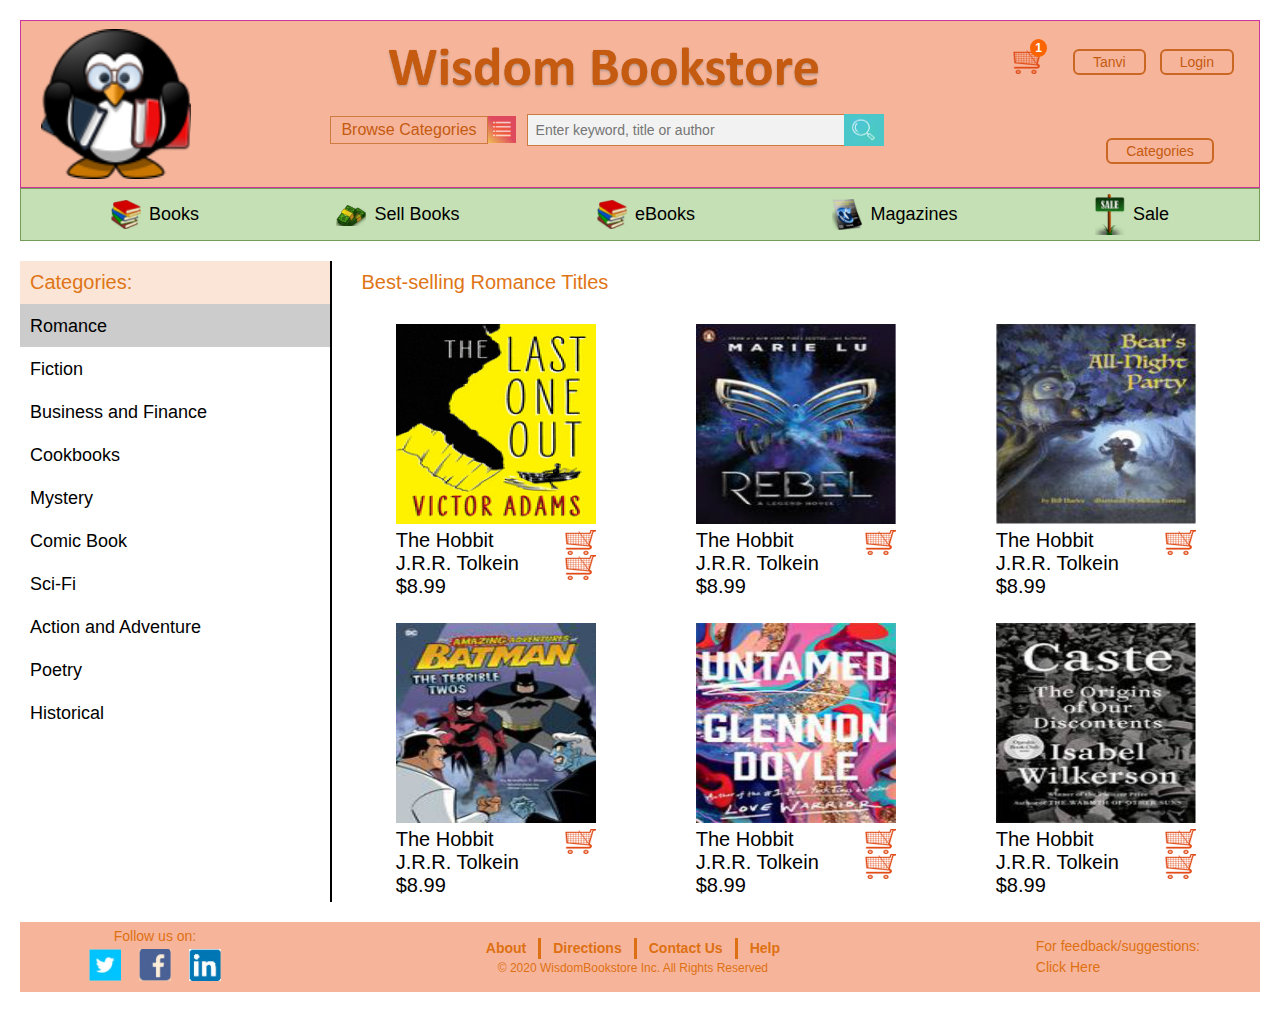
==== category.html @ d1bd5c38 "done" ====
<!doctype html>
<html>

<head>
    <title>Bookstore Category Page</title>
    <meta charset="utf-8">
    <meta name="description" content="The category page for a bookstore">

    <!--
        normalize-and-reset.css is a basic CSS reset
        useful for starting from ground zero
        always include this first
    -->

    <link rel="stylesheet" href="css/normalize-and-reset.css">

    <!--
        order is important
        start from the top-level component and work your way down
    -->

    <link rel="stylesheet" href="css/app.css">
    <link rel="stylesheet" href="css/app-header.css">
    <link rel="stylesheet" href="css/header-search-bar.css">
    <link rel="stylesheet" href="css/header-category-dropdown.css">
    <link rel="stylesheet" href="css/app-footer.css">
    <link rel="stylesheet" href="css/category.css">
    <link rel="stylesheet" href="css/category-nav.css">
    <link rel="stylesheet" href="css/category-book-list.css">
    <link rel="stylesheet" href="css/category-book-list-item.css">

</head>

<body>
        <header>
            <div id="leftheader">
                <div id="logo">
                    <a href="index.jsp">
                        <img src="images/site/bookstore-logo.png" alt="My Bookstore Logo" height=200px width=200px />
                    </a>
                </div>
            </div>
            <div id="midheader">
                <div class="flex">
                    <!-- <h1>Wisdom Bookstore</h1>-->
                    <div id="logoText">
                        <a href="#"><img src="images/site/logo-text.PNG" alt="Wisdom Bookstore" /></a>
                    </div>
                    <div class="search-container"> 
                        <div class="browse-container">
                            <div class="container-cat">
                                <p>Browse Categories</p>
                            </div>
                            <div class="image-browse"><img src="images/site/bars.jpg"/></div>
                        </div>
                        <form id="searchForm" action="category.html">
                            <input id="searchBar" type="text" placeholder="Enter keyword, title or author ">
                            <input id="searchIcon" type="image" src="images/site/search.jpg" alt="Search Icon">
                        </form>
                    </div>
                </div>
            </div>
            <div id="rightheader">
                <div id="right-cart">
                    <div id="cartButton">
                        <a href="#"><img src="images/site/cart-logo.png" alt="Cart Icon" /></a>
                        <div id="cartCount">1</div>
                    </div>
                    <div id="loginButton">Tanvi</div>
                    <div id="loginButton">Login</div>
                </div>
                <div id="dropdown-main">
                    <div id="loginButton" class="categoryDropdown">
                        <h1>Categories</h1>
                        <ul id="categoryDropdownList">
                            <li class="categoryDropdownListItem">
                                <a href="category.html?name=category-1">Category 1</a>
                            </li>
                            <li class="categoryDropdownListItem">
                                <a href="category.html?name=category-2">Category 2</a>
                            </li>
                            <li class="categoryDropdownListItem">
                                <a href="category.html?name=category-3">Category 3</a>
                            </li>
                            <li class="categoryDropdownListItem">
                                <a href="category.html?name=category-4">Category 4</a>
                            </li>
                        </ul>
                    </div>
                </div>
            </div>
        </header>
        <section id="navigation-header">
            <div class="navigation-items">
                <ul>
                    <li><div><img src="images/site/book.jpg" /></div>
                        <h6>Books</h6>
                    </li>
                    <li><div><img src="images/site/paisay.jpg" /></div>
                        <h6>Sell Books</h6>
                    </li>
                    <li><div><img src="images/site/book.jpg" /></div>
                        <h6>eBooks</h6>
                    </li>
                    <li><div><img src="images/site/maga.jpg" /></div>
                        <h6>Magazines</h6>
                    </li>
                    <li><div><img src="images/site/sale.jpg" /></div>
                        <h6>Sale</h6>
                    </li>
                </ul>
            </div>
        </section>
            
           <main class="category-main">
               <!-- Left sidebar navigation start  -->
            <nav id="category-nav">
                <h5>Categories:</h5>
                <ul id="categoryButtons">
                    <li class="categoryButton active">
                        <a class="selectedCategoryLink" href="#">Romance</a>
                    </li>
                    <li class="categoryButton">
                        <a class="selectedCategoryLink" href="#">Fiction</a>
                    </li>
                    <li class="categoryButton">
                        <a class="selectedCategoryLink" href="#">Business and Finance</a>
                    </li>
                    <li class="categoryButton">
                        <a class="selectedCategoryLink" href="#">Cookbooks</a>
                    </li>
                    <li class="categoryButton">
                        <a class="selectedCategoryLink" href="#">Mystery</a>
                    </li>
                    <li class="categoryButton">
                        <a class="selectedCategoryLink" href="#">Comic Book</a>
                    </li>
                    <li class="categoryButton">
                        <a class="selectedCategoryLink" href="#">Sci-Fi</a>
                    </li>
                    <li class="categoryButton">
                        <a class="selectedCategoryLink" href="#">Action and Adventure</a>
                    </li>
                    <li class="categoryButton">
                        <a class="selectedCategoryLink" href="#">Poetry</a>
                    </li>
                    <li class="categoryButton">
                        <a class="selectedCategoryLink" href="#">Historical</a>
                    </li>
                    
                </ul>
            </nav>
            <!-- Images section start -->

            <article id="image-grid">
               <h5>Best-selling Romance Titles </h5>
                <ul id="bookBoxes">
                    <!-- Product image 1 start -->
                    <li class="bookBlock">
                        <div class="bookImage">
                            <a href="#">
                                <img src="images/site/image1.jpg" alt="The Hobbit">
                            </a>
                        </div>
                       <div id="image-text">
                        <ul class="bookInfo">
                            <li class="bookTitle">The Hobbit</li>
                            <li class="bookAuthor">J.R.R. Tolkein</li>
                            <li class="bookPrice">$8.99</li>
                        </ul>
                        <ul class="bookButtons">
                            <li class="addToCartButton">
                                <a class="bookButtonLink" href="#"><img src="images/site/cart-logo.png"/></a>
                            </li>
                            <li class="readNowButton">
                                <a class="bookButtonLink" href="#"><img src="images/site/cart-logo.png"/></a>
                            </li>
                        </ul>
                       </div>
                    </li>
               <!-- Product image 2 start -->
                <li class="bookBlock">
                    <div class="bookImage">
                        <a href="#">
                            <img src="images/site/image2.jpg" alt="The Hobbit">
                        </a>
                    </div>
                <div id="image-text">
                    <ul class="bookInfo">
                        <li class="bookTitle">The Hobbit</li>
                        <li class="bookAuthor">J.R.R. Tolkein</li>
                        <li class="bookPrice">$8.99</li>
                    </ul>
                    <ul class="bookButtons">
                        <li class="addToCartButton">
                            <a class="bookButtonLink" href="#"><img src="images/site/cart-logo.png"/></a>
                        </li>
                       
                    </ul>
                </div>
                </li>
                 <!-- Product image 3 start -->
                 <li class="bookBlock">
                    <div class="bookImage">
                        <a href="#">
                            <img src="images/site/image3.jpg" alt="The Hobbit">
                        </a>
                    </div>
                   <div id="image-text">
                    <ul class="bookInfo">
                        <li class="bookTitle">The Hobbit</li>
                        <li class="bookAuthor">J.R.R. Tolkein</li>
                        <li class="bookPrice">$8.99</li>
                    </ul>
                    <ul class="bookButtons">
                        <li class="addToCartButton">
                            <a class="bookButtonLink" href="#"><img src="images/site/cart-logo.png"/></a>
                        </li>
                        
                    </ul>
                   </div>
                </li>
                 <!-- Product image 4 start -->
                 <li class="bookBlock">
                    <div class="bookImage">
                        <a href="#">
                            <img src="images/site/image4.jpg" alt="The Hobbit">
                        </a>
                    </div>
                   <div id="image-text">
                    <ul class="bookInfo">
                        <li class="bookTitle">The Hobbit</li>
                        <li class="bookAuthor">J.R.R. Tolkein</li>
                        <li class="bookPrice">$8.99</li>
                    </ul>
                    <ul class="bookButtons">
                        <li class="addToCartButton">
                            <a class="bookButtonLink" href="#"><img src="images/site/cart-logo.png"/></a>
                        </li>
                        
                    </ul>
                   </div>
                </li>
                 <!-- Product image 5 start -->
                 <li class="bookBlock">
                    <div class="bookImage">
                        <a href="#">
                            <img src="images/site/image5.jpg" alt="The Hobbit">
                        </a>
                    </div>
                   <div id="image-text">
                    <ul class="bookInfo">
                        <li class="bookTitle">The Hobbit</li>
                        <li class="bookAuthor">J.R.R. Tolkein</li>
                        <li class="bookPrice">$8.99</li>
                    </ul>
                    <ul class="bookButtons">
                        <li class="addToCartButton">
                            <a class="bookButtonLink" href="#"><img src="images/site/cart-logo.png"/></a>
                        </li>
                        <li class="readNowButton">
                            <a class="bookButtonLink" href="#"><img src="images/site/cart-logo.png"/></a>
                        </li>
                    </ul>
                   </div>
                </li>
                 <!-- Product image 6 start -->
                 <li class="bookBlock">
                    <div class="bookImage">
                        <a href="#">
                            <img src="images/site/image6.jpg" alt="The Hobbit">
                        </a>
                    </div>
                   <div id="image-text">
                    <ul class="bookInfo">
                        <li class="bookTitle">The Hobbit</li>
                        <li class="bookAuthor">J.R.R. Tolkein</li>
                        <li class="bookPrice">$8.99</li>
                    </ul>
                    <ul class="bookButtons">
                        <li class="addToCartButton">
                            <a class="bookButtonLink" href="#"><img src="images/site/cart-logo.png"/></a>
                        </li>
                        <li class="readNowButton">
                            <a class="bookButtonLink" href="#"><img src="images/site/cart-logo.png"/></a>
                        </li>
                    </ul>
                   </div>
                </li>

                </ul>
            </article>
        </main>
            <footer>
                <div id="leftfooter">
                    <h6>Follow us on:</h6>
                    <div class="flexItem">
                        <ul class="horizontal">
                            <li><a href="#"><img src="images/site/tw.jpg" width="32" height="32"></a></li>
                            <li><a href="#"><img src="images/site/fb.jpg" width="32" height="32"></a></li>
                            <li><a href="#"><img src="images/site/in.jpg" width="32" height="32"></a></li>
                        </ul>
                    </div>
                </div>
                <div class="mid-conatainer">
                    <div>
                        <ul class="horizontal">
                            <li><a href="#">About</a></li>
                            <li><a href="#">Directions</a></li>
                            <li><a href="#">Contact Us</a></li>
                            <li><a href="#">Help</a></li>
                        </ul>
                        <p>© 2020 WisdomBookstore Inc. All Rights Reserved</p>
                    </div>
                </div>
                <div id="rightfooter">
                    <div class="flexItem">
                        <p>For feedback/suggestions:</p>
                        <p><a href="#">Click Here</a></p>
                    </div>
                </div>
            </footer>
    
</body>

</html>
---- css/app.css ----
body {
    font: 1em normal Verdana, Tahoma, sans-serif;
    color: black;
    font-size: 20px;
    margin:20px;
    text-align: center;
}

main {
    /* background-color: rgb(246,181,154); */
    /* stack header-section-footer on all pages */
    display: flex;
    /* flex-direction: column; */
    /* width: 1000px; */
}

a,
a:visited,
input[type=submit] {
	/* do NOT use blue for this; change the color to fit your theme */
    color: blue;
}

a:hover,
a:active,
input[type=submit]:hover,
ul.buttons a:hover{
	/* do NOT use purple for this; change the color to fit your theme */
    color: purple;
}
---- css/app-header.css ----
/* header seting start */
header {
    display: flex;
    justify-content: space-between;
    background-color: rgb(246,181,154);
    color: rgb(197,90,17);
    border: 1px solid #CC3599;
    padding: 8px 20px;
    align-items: center;
}
/* left side header setting start  */
#logo{
width: 150px;
height: 150px;
}
#logo img{
width:100%;
height:100%;
}
#logoText{
width:445px;
height:70px;
margin:0 auto;
}
#logoText img{
width:100%;
}
/* left side header setting end  */

/* right side header setting start*/

#right-cart{
  width: 206px;
  display: flex;
  flex-wrap: wrap;
  justify-content: space-between;
  padding: 5px;
}
#cartButton{
  position: relative;
  right: 15px;
}
#cartCount{
  position: absolute;
  top: -10px;
  background-color: #FC6400;
  color: #fff;
  border-radius: 100%;
  padding: 2px 5px;
  font-size: 12px;
  right: -3px;
  font-weight: bold;
}
#loginButton{
  border:2px solid #CB6724;
  padding:3px 18px;
  align-self: center;
  border-radius:6px; 
  font-size: 14px;
  margin-left: 14px;
  cursor: pointer;
}
.categoryDropdown {
  position: relative;
  left:22px;
}
#categoryDropdownList{
  display: none;
  position: absolute;
  background-color: #fff;
  padding: 10px 0;
  width: 103px;
  left: 0;
  bottom: -90px;
}
.categoryDropdown:hover #categoryDropdownList{
  display: block;
}
#dropdown-main{
  display: flex;
  justify-content: center;
}
#rightheader{
  height: 120px;
  display: flex;
  flex-direction: column;
  justify-content: space-between;
}
/* right side header setting end*/

/* navigation setting start */
#navigation-header .navigation-items{
  padding:5px 90px;
  background-color:#C5E0B4;
  border:1px solid #759D5A;
}
#navigation-header .navigation-items ul{
    list-style: none;
    display: flex;
    justify-content: space-between;
    align-items: center;
}
#navigation-header .navigation-items ul li{
  display: flex;
  font-size:18px;
  align-items: center;
  cursor: pointer;
}
#navigation-header .navigation-items ul li img{
  margin-right:5px;
  width:100%;
}
#navigation-header .navigation-items ul li>div{
  width:30px;
  margin-right: 8px;
}
/* navigationn seeting end */
/* header seting end */
---- css/header-search-bar.css ----
#midheader{
    text-align: center;
    display:flex;
    }
    #midheader .flex{
      height: 120px;
    }
  #searchForm{
    display: flex;
    justify-content: center;
  }
  #searchForm input[type="text"]{
    background-color: #F2F2F2;
    border:1px solid #CE7B42;
    padding: 6px 8px;
    width: 300px;
    color:#969595;
    border-right: unset;
  }
  #searchForm input{
    font-size:14px;
    color:#D6D4D4;
  }
  #searchForm input:focus{
    outline:none;
  }
  #searchForm input[type="image"]{
    background-color: #4BC7CA;
    padding: 5px 8px;
    width: 24px;
  }
  .search-container{
    display: flex;
  }
  .browse-container{
    display: flex;
    align-items: center;
    margin: 0 11px 0 0;
    cursor: pointer;
  }
  .browse-container .container-cat{
    border: 1px solid #CE7B42;
    padding: 4px 10px;
  }
  .browse-container .container-cat p{
    font-size:16px;
  }
  .image-browse{
    background-image: linear-gradient(to bottom left, #de495e 49% , #efbf52);
    padding: 2px 5px;
  
  }
  .image-browse img{
    width:18px;
    position: relative;
    top: -2px;
  }
  .container-cat{
    border:1px solid #CE7B42;
  }
---- css/header-category-dropdown.css ----
/* For this section, you may want to look on the web (or the A-Bookstore code) */
/* for a hoverable dropdown menu implementation that you like. For example: */
/* https://www.w3schools.com/howto/howto_css_dropdown.asp */
---- css/app-footer.css ----
footer{
    display: flex;
    justify-content: space-between;
    background-color: rgb(246,181,154);
    color: rgb(197,90,17);
    align-items: center;
    padding: 6px 60px;
}
footer p{
    font-size:14px;
    color:#DE7014;
}
#leftfooter{
    width:150px;
}
#rightfooter p a{
   color:#DE7014;
}
#rightfooter p{
    text-align: left;
}
#leftfooter .horizontal{
    display:flex;
    justify-content: space-around;
}
#leftfooter .horizontal li{
    padding:5px;
}
#leftfooter h6{
    color:#DE7014;
    font-size:14px;
}
.mid-conatainer, #rightfooter{
    line-height: 1.5;
}
.mid-conatainer h4{
    font-weight: bold;
    font-size: 18px;
}
.mid-conatainer p{
    font-size:12px;
}
.mid-conatainer .horizontal{
   display: flex;
}
.mid-conatainer .horizontal li{
    display: flex;
    border-right: 3px solid #DE7014;
    padding: 0 12px;
 }
 .mid-conatainer .horizontal li:last-child{
     border: unset;
 }
 .mid-conatainer .horizontal li a{
    color: #DE7014;
    font-weight: 600;
    font-size: 14px;
 }
---- css/category-nav.css ----
#category-nav{
    width: 25%;
    text-align: left;
    border-right: 2px solid #000;
}
#category-nav h5{
    background-color: #fbe5d6;
    color: #e07517;
    padding: 10px;
    font-size: 20px;
}
#categoryButtons .categoryButton{
    padding: 10px;   
}
#categoryButtons .categoryButton:hover{
    background-color: #ccc;
}
#categoryButtons .categoryButton a{
    font-size: 18px;
    color: #000;
}
#categoryButtons .active{
    background-color: #ccc;
}
---- css/category-book-list.css ----
#categoryBookList {
    display: flex;
}
---- css/category-book-list-item.css ----
/* A category book list item contains the following: */
/* book image */
/* book title */
/* book author */
/* book price */
/* add-to-cart button */
/* read-now button (possibly) */
.category-main{
	margin: 20px 0;
}
.categoryBookListItem {
	display: flex;
}
#image-grid{
	width: 75%;
}
#image-grid h5{
	padding: 10px 30px;
	text-align: left;
	color: #e07517;
	font-size: 20px;
}
#bookBoxes{
	display: flex;
    justify-content: center;
    align-items: center;
    flex-wrap: wrap;
}
#bookBoxes .bookBlock{
    margin: 20px 50px 0px 50px ;
}
#image-text{
    display: flex;
    justify-content: space-between;
    padding: 5px 0px;
}
#image-text .bookInfo li{
   font-size: 20px;
   margin-right: 5px;
   text-align: left;
}
.bookButtonLink{
	width: 30px;
	height: 30px;
}
.bookButtonLink img{
	width: 100%;
}
#Upperhome{
    padding: 20px;
}
#bookBoxes .bookBlock .bookImage{
	width: 200px;
	height: 200px;
}
#bookBoxes .bookBlock .bookImage a img{
	width: 100%;
	height: 100%;
}
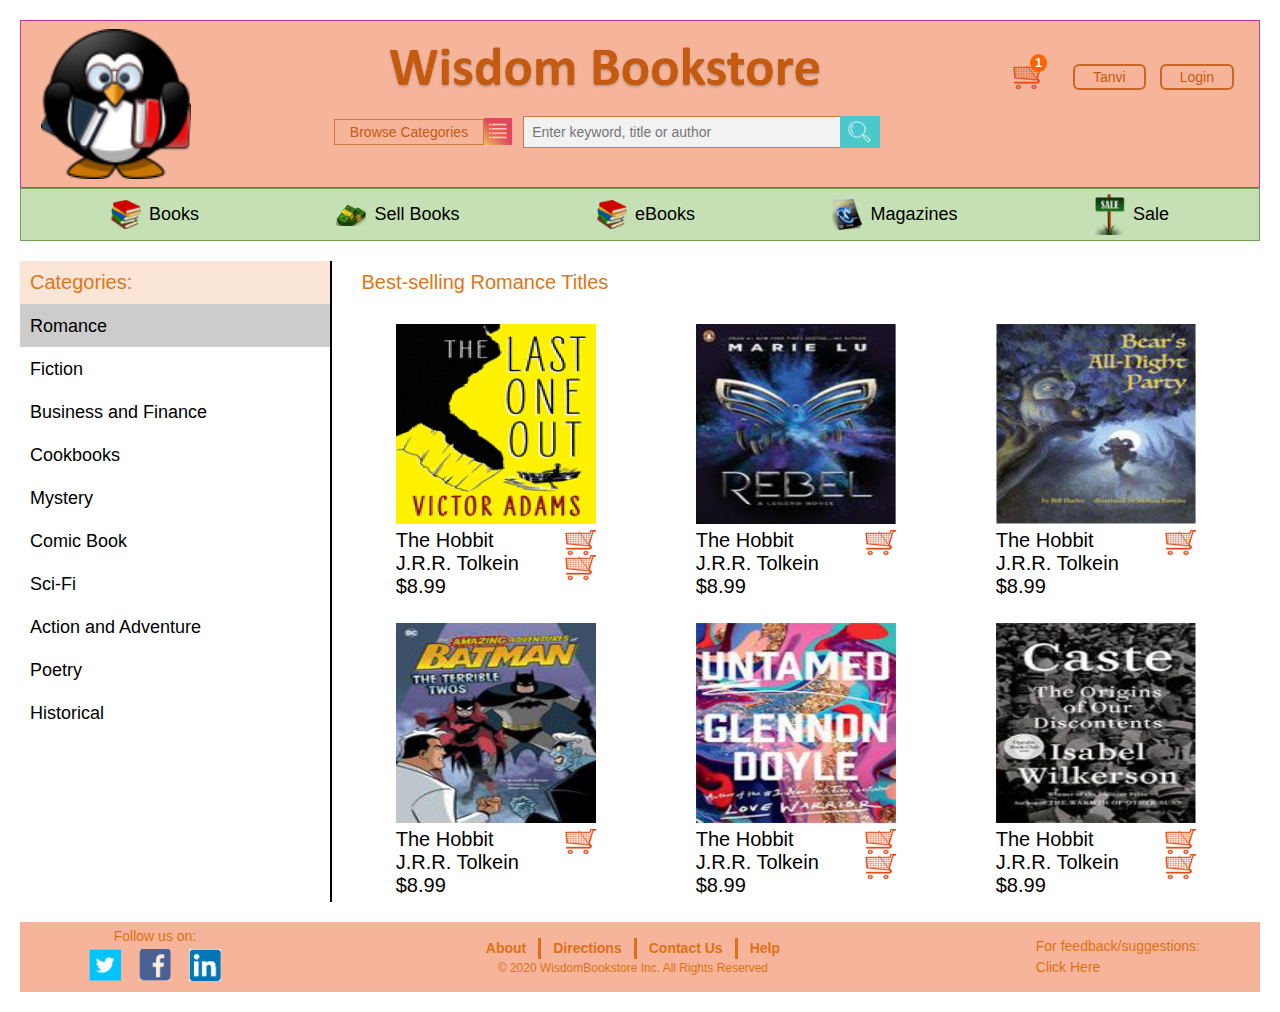
==== commit 99f3d313: "done" ====
--- a/category.html
+++ b/category.html
@@ -49,7 +49,25 @@
                     <div class="search-container"> 
                         <div class="browse-container">
                             <div class="container-cat">
-                                <p>Browse Categories</p>
+                                 <div id="dropdown-main">
+                                    <div class="categoryDropdown">
+                                        <h1>Browse Categories</h1>
+                                        <ul id="categoryDropdownList">
+                                            <li class="categoryDropdownListItem">
+                                                <a href="category.html?name=category-1">Category 1</a>
+                                            </li>
+                                            <li class="categoryDropdownListItem">
+                                                <a href="category.html?name=category-2">Category 2</a>
+                                            </li>
+                                            <li class="categoryDropdownListItem">
+                                                <a href="category.html?name=category-3">Category 3</a>
+                                            </li>
+                                            <li class="categoryDropdownListItem">
+                                                <a href="category.html?name=category-4">Category 4</a>
+                                            </li>
+                                        </ul>
+                                    </div>
+                                </div>
                             </div>
                             <div class="image-browse"><img src="images/site/bars.jpg"/></div>
                         </div>
@@ -69,25 +87,7 @@
                     <div id="loginButton">Tanvi</div>
                     <div id="loginButton">Login</div>
                 </div>
-                <div id="dropdown-main">
-                    <div id="loginButton" class="categoryDropdown">
-                        <h1>Categories</h1>
-                        <ul id="categoryDropdownList">
-                            <li class="categoryDropdownListItem">
-                                <a href="category.html?name=category-1">Category 1</a>
-                            </li>
-                            <li class="categoryDropdownListItem">
-                                <a href="category.html?name=category-2">Category 2</a>
-                            </li>
-                            <li class="categoryDropdownListItem">
-                                <a href="category.html?name=category-3">Category 3</a>
-                            </li>
-                            <li class="categoryDropdownListItem">
-                                <a href="category.html?name=category-4">Category 4</a>
-                            </li>
-                        </ul>
-                    </div>
-                </div>
+                
             </div>
         </header>
         <section id="navigation-header">
--- a/css/app-header.css
+++ b/css/app-header.css
@@ -20,7 +20,7 @@
 }
 #logoText{
 width:445px;
-height:70px;
+height:72px;
 margin:0 auto;
 }
 #logoText img{
@@ -63,16 +63,25 @@
 }
 .categoryDropdown {
   position: relative;
-  left:22px;
+  left:0px;
+}
+.categoryDropdown{
+  font-size: 14px;
 }
 #categoryDropdownList{
   display: none;
   position: absolute;
   background-color: #fff;
   padding: 10px 0;
-  width: 103px;
-  left: 0;
-  bottom: -90px;
+  width: 150px;
+  left: -15px;
+  bottom: -132px
+}
+.categoryDropdownListItem{
+  padding: 5px 0px;
+}
+.categoryDropdownListItem a{
+  color: #000;
 }
 .categoryDropdown:hover #categoryDropdownList{
   display: block;
@@ -82,7 +91,7 @@
   justify-content: center;
 }
 #rightheader{
-  height: 120px;
+  height: 90px;
   display: flex;
   flex-direction: column;
   justify-content: space-between;
--- a/css/header-search-bar.css
+++ b/css/header-search-bar.css
@@ -40,7 +40,7 @@
   }
   .browse-container .container-cat{
     border: 1px solid #CE7B42;
-    padding: 4px 10px;
+    padding: 4px 15px;
   }
   .browse-container .container-cat p{
     font-size:16px;
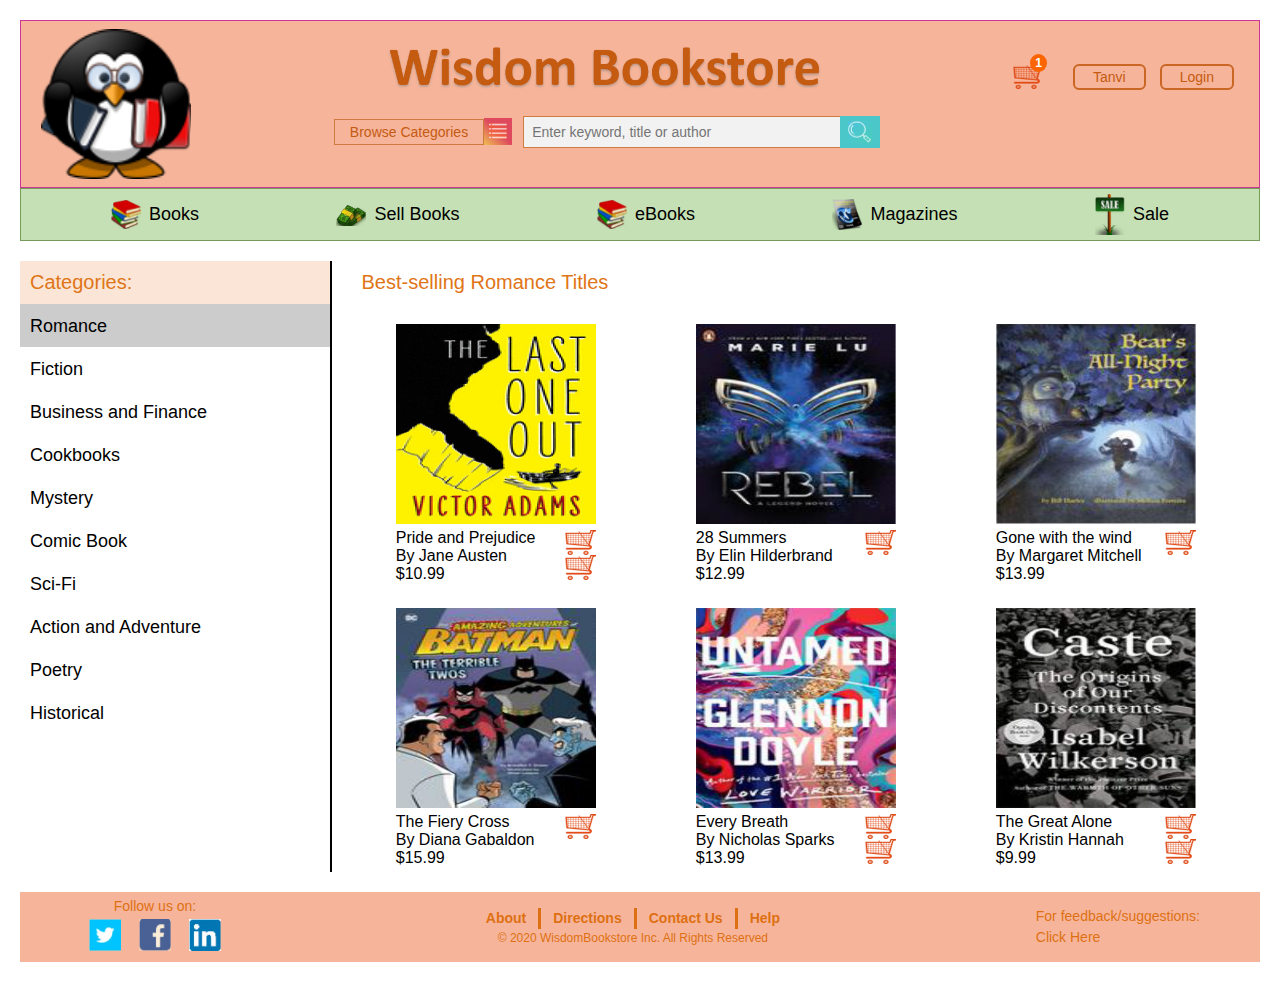
==== commit 85db2171: "done" ====
--- a/category.html
+++ b/category.html
@@ -54,17 +54,36 @@
                                         <h1>Browse Categories</h1>
                                         <ul id="categoryDropdownList">
                                             <li class="categoryDropdownListItem">
-                                                <a href="category.html?name=category-1">Category 1</a>
-                                            </li>
-                                            <li class="categoryDropdownListItem">
-                                                <a href="category.html?name=category-2">Category 2</a>
-                                            </li>
-                                            <li class="categoryDropdownListItem">
-                                                <a href="category.html?name=category-3">Category 3</a>
-                                            </li>
-                                            <li class="categoryDropdownListItem">
-                                                <a href="category.html?name=category-4">Category 4</a>
-                                            </li>
+                                                <a href="category.html?name=category-1">Romance</a>
+                                            </li>
+                                            <li class="categoryDropdownListItem">
+                                                <a href="category.html?name=category-2">Fiction</a>
+                                            </li>
+                                            <li class="categoryDropdownListItem">
+                                                <a href="category.html?name=category-3">Business and Finance</a>
+                                            </li>
+                                            <li class="categoryDropdownListItem">
+                                                <a href="category.html?name=category-4">Cookbooks</a>
+                                            </li>
+                                            <li class="categoryDropdownListItem">
+                                                <a href="category.html?name=category-5">Mystery</a>
+                                            </li>
+                                            <li class="categoryDropdownListItem">
+                                                <a href="category.html?name=category-6">Comic Book</a>
+                                            </li>
+                                            <li class="categoryDropdownListItem">
+                                                <a href="category.html?name=category-7">Sci-Fi</a>
+                                            </li>
+                                            <li class="categoryDropdownListItem">
+                                                <a href="category.html?name=category-8">Action and Adventure </a>
+                                            </li>
+                                            <li class="categoryDropdownListItem">
+                                                <a href="category.html?name=category-9">Poetry </a>
+                                            </li>
+                                            <li class="categoryDropdownListItem">
+                                                <a href="category.html?name=category-10">Historical</a>
+                                            </li>
+                                            
                                         </ul>
                                     </div>
                                 </div>
@@ -164,9 +183,9 @@
                         </div>
                        <div id="image-text">
                         <ul class="bookInfo">
-                            <li class="bookTitle">The Hobbit</li>
-                            <li class="bookAuthor">J.R.R. Tolkein</li>
-                            <li class="bookPrice">$8.99</li>
+                            <li class="bookTitle">Pride and Prejudice</li>
+                            <li class="bookAuthor">By Jane Austen</li>
+                            <li class="bookPrice">$10.99</li>
                         </ul>
                         <ul class="bookButtons">
                             <li class="addToCartButton">
@@ -187,9 +206,9 @@
                     </div>
                 <div id="image-text">
                     <ul class="bookInfo">
-                        <li class="bookTitle">The Hobbit</li>
-                        <li class="bookAuthor">J.R.R. Tolkein</li>
-                        <li class="bookPrice">$8.99</li>
+                        <li class="bookTitle">28 Summers</li>
+                        <li class="bookAuthor">By Elin Hilderbrand</li>
+                        <li class="bookPrice">$12.99</li>
                     </ul>
                     <ul class="bookButtons">
                         <li class="addToCartButton">
@@ -208,9 +227,9 @@
                     </div>
                    <div id="image-text">
                     <ul class="bookInfo">
-                        <li class="bookTitle">The Hobbit</li>
-                        <li class="bookAuthor">J.R.R. Tolkein</li>
-                        <li class="bookPrice">$8.99</li>
+                        <li class="bookTitle">Gone with the wind</li>
+                        <li class="bookAuthor">By Margaret Mitchell</li>
+                        <li class="bookPrice">$13.99</li>
                     </ul>
                     <ul class="bookButtons">
                         <li class="addToCartButton">
@@ -229,9 +248,9 @@
                     </div>
                    <div id="image-text">
                     <ul class="bookInfo">
-                        <li class="bookTitle">The Hobbit</li>
-                        <li class="bookAuthor">J.R.R. Tolkein</li>
-                        <li class="bookPrice">$8.99</li>
+                        <li class="bookTitle">The Fiery Cross</li>
+                        <li class="bookAuthor">By Diana Gabaldon</li>
+                        <li class="bookPrice">$15.99</li>
                     </ul>
                     <ul class="bookButtons">
                         <li class="addToCartButton">
@@ -250,9 +269,9 @@
                     </div>
                    <div id="image-text">
                     <ul class="bookInfo">
-                        <li class="bookTitle">The Hobbit</li>
-                        <li class="bookAuthor">J.R.R. Tolkein</li>
-                        <li class="bookPrice">$8.99</li>
+                        <li class="bookTitle">Every Breath</li>
+                        <li class="bookAuthor">By Nicholas Sparks</li>
+                        <li class="bookPrice">$13.99</li>
                     </ul>
                     <ul class="bookButtons">
                         <li class="addToCartButton">
@@ -273,9 +292,9 @@
                     </div>
                    <div id="image-text">
                     <ul class="bookInfo">
-                        <li class="bookTitle">The Hobbit</li>
-                        <li class="bookAuthor">J.R.R. Tolkein</li>
-                        <li class="bookPrice">$8.99</li>
+                        <li class="bookTitle">The Great Alone</li>
+                        <li class="bookAuthor">By Kristin Hannah</li>
+                        <li class="bookPrice">$9.99</li>
                     </ul>
                     <ul class="bookButtons">
                         <li class="addToCartButton">
--- a/css/app-header.css
+++ b/css/app-header.css
@@ -72,10 +72,13 @@
   display: none;
   position: absolute;
   background-color: #fff;
-  padding: 10px 0;
-  width: 150px;
+  padding: 10px 10px;
+  width: 180px;
   left: -15px;
-  bottom: -132px
+  bottom: 0px;
+  top: 21px;
+  height: 300px;
+  text-align: left;
 }
 .categoryDropdownListItem{
   padding: 5px 0px;
--- a/css/category-book-list-item.css
+++ b/css/category-book-list-item.css
@@ -36,7 +36,7 @@
     padding: 5px 0px;
 }
 #image-text .bookInfo li{
-   font-size: 20px;
+   font-size: 16px;
    margin-right: 5px;
    text-align: left;
 }
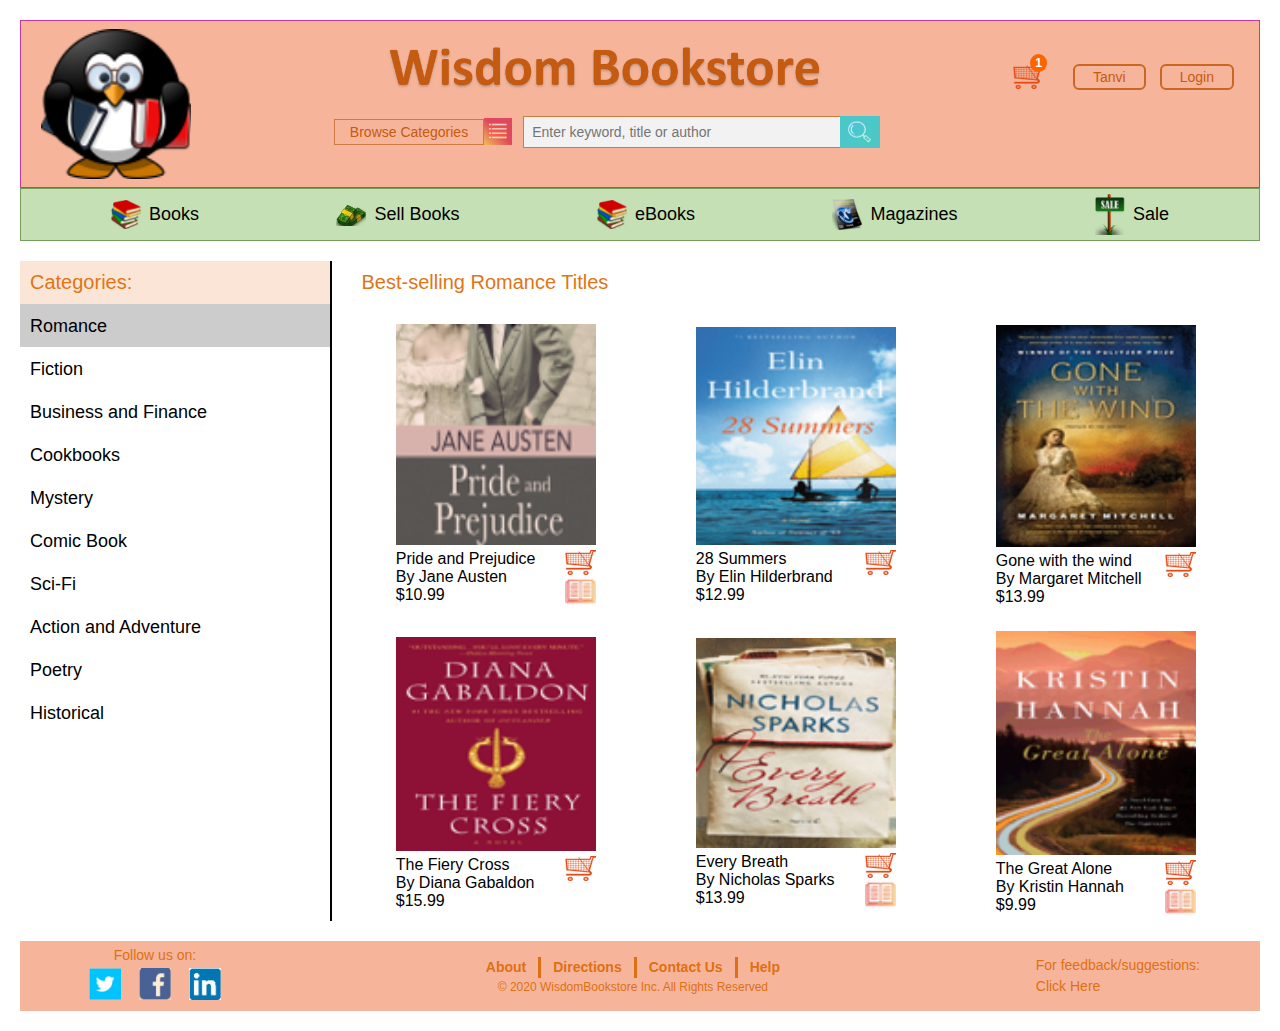
==== commit 960b25f1: "changing update" ====
--- a/category.html
+++ b/category.html
@@ -178,7 +178,7 @@
                     <li class="bookBlock">
                         <div class="bookImage">
                             <a href="#">
-                                <img src="images/site/image1.jpg" alt="The Hobbit">
+                                <img src="images/site/Picture1.png" alt="The Hobbit">
                             </a>
                         </div>
                        <div id="image-text">
@@ -192,7 +192,7 @@
                                 <a class="bookButtonLink" href="#"><img src="images/site/cart-logo.png"/></a>
                             </li>
                             <li class="readNowButton">
-                                <a class="bookButtonLink" href="#"><img src="images/site/cart-logo.png"/></a>
+                                <a class="bookButtonLink" href="#"><img src="images/site/read-icon.png"/></a>
                             </li>
                         </ul>
                        </div>
@@ -201,7 +201,7 @@
                 <li class="bookBlock">
                     <div class="bookImage">
                         <a href="#">
-                            <img src="images/site/image2.jpg" alt="The Hobbit">
+                            <img src="images/site/Picture2.png" alt="The Hobbit">
                         </a>
                     </div>
                 <div id="image-text">
@@ -222,7 +222,7 @@
                  <li class="bookBlock">
                     <div class="bookImage">
                         <a href="#">
-                            <img src="images/site/image3.jpg" alt="The Hobbit">
+                            <img src="images/site/Picture3.png" alt="The Hobbit">
                         </a>
                     </div>
                    <div id="image-text">
@@ -243,7 +243,7 @@
                  <li class="bookBlock">
                     <div class="bookImage">
                         <a href="#">
-                            <img src="images/site/image4.jpg" alt="The Hobbit">
+                            <img src="images/site/Picture4.png" alt="The Hobbit">
                         </a>
                     </div>
                    <div id="image-text">
@@ -264,7 +264,7 @@
                  <li class="bookBlock">
                     <div class="bookImage">
                         <a href="#">
-                            <img src="images/site/image5.jpg" alt="The Hobbit">
+                            <img src="images/site/Picture5.png" alt="The Hobbit">
                         </a>
                     </div>
                    <div id="image-text">
@@ -278,7 +278,7 @@
                             <a class="bookButtonLink" href="#"><img src="images/site/cart-logo.png"/></a>
                         </li>
                         <li class="readNowButton">
-                            <a class="bookButtonLink" href="#"><img src="images/site/cart-logo.png"/></a>
+                            <a class="bookButtonLink" href="#"><img src="images/site/read-icon.png"/></a>
                         </li>
                     </ul>
                    </div>
@@ -287,7 +287,7 @@
                  <li class="bookBlock">
                     <div class="bookImage">
                         <a href="#">
-                            <img src="images/site/image6.jpg" alt="The Hobbit">
+                            <img src="images/site/Picture6.png" alt="The Hobbit">
                         </a>
                     </div>
                    <div id="image-text">
@@ -301,7 +301,7 @@
                             <a class="bookButtonLink" href="#"><img src="images/site/cart-logo.png"/></a>
                         </li>
                         <li class="readNowButton">
-                            <a class="bookButtonLink" href="#"><img src="images/site/cart-logo.png"/></a>
+                            <a class="bookButtonLink" href="#"><img src="images/site/read-icon.png"/></a>
                         </li>
                     </ul>
                    </div>
--- a/css/app-header.css
+++ b/css/app-header.css
@@ -86,7 +86,7 @@
 .categoryDropdownListItem a{
   color: #000;
 }
-.categoryDropdown:hover #categoryDropdownList{
+.browse-container:hover #categoryDropdownList{
   display: block;
 }
 #dropdown-main{
--- a/css/app-footer.css
+++ b/css/app-footer.css
@@ -26,6 +26,12 @@
 }
 #leftfooter .horizontal li{
     padding:5px;
+}
+#rightfooter p a:hover{
+    color: #c55c14;
+}
+.mid-conatainer .horizontal li a:hover{
+    color: #c55c14;
 }
 #leftfooter h6{
     color:#DE7014;
--- a/css/category-book-list-item.css
+++ b/css/category-book-list-item.css
@@ -52,7 +52,6 @@
 }
 #bookBoxes .bookBlock .bookImage{
 	width: 200px;
-	height: 200px;
 }
 #bookBoxes .bookBlock .bookImage a img{
 	width: 100%;
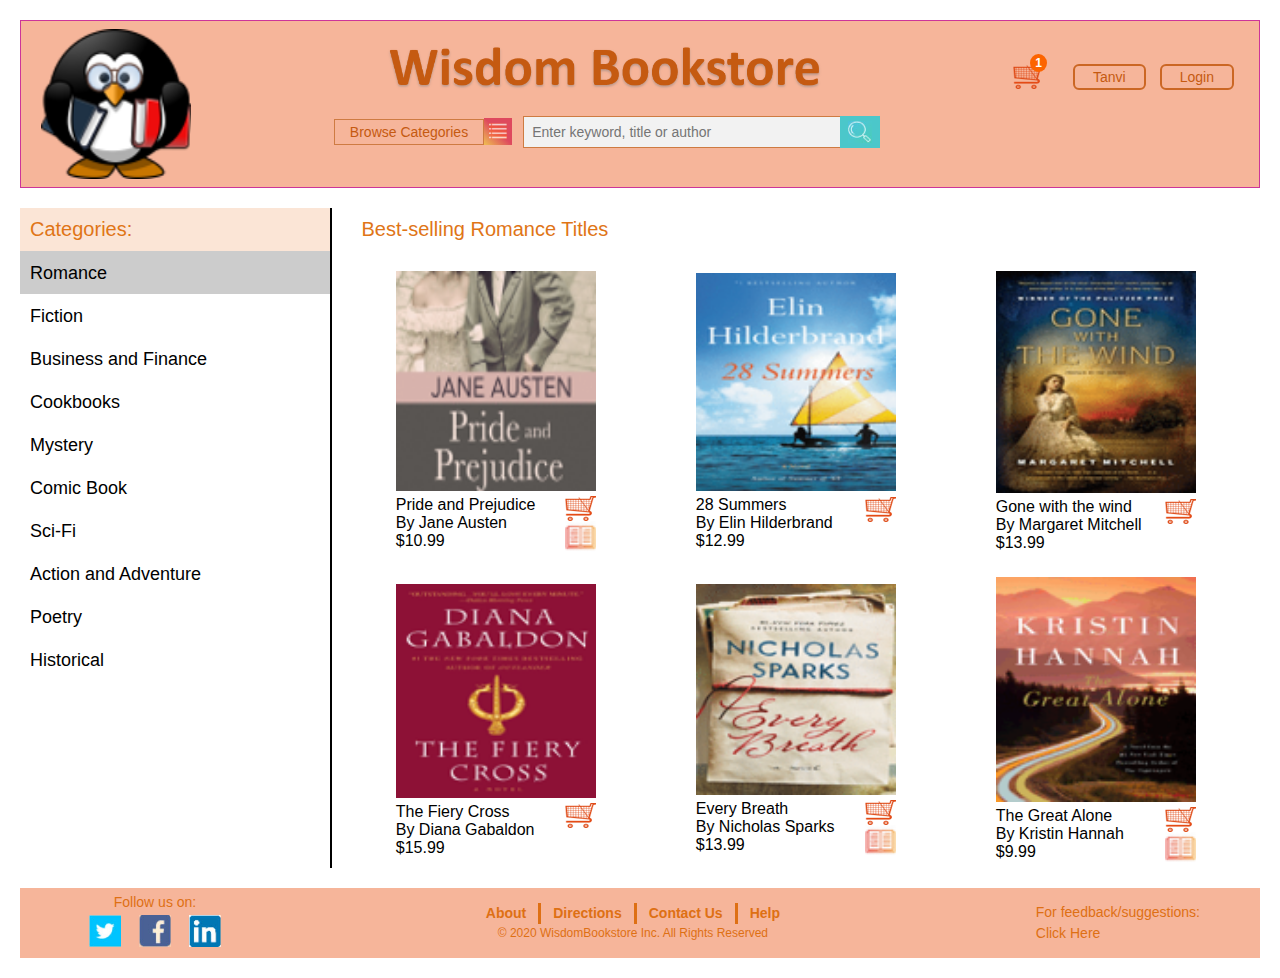
==== commit 6db01063: "changing update" ====
--- a/category.html
+++ b/category.html
@@ -109,7 +109,7 @@
                 
             </div>
         </header>
-        <section id="navigation-header">
+        <!-- <section id="navigation-header">
             <div class="navigation-items">
                 <ul>
                     <li><div><img src="images/site/book.jpg" /></div>
@@ -129,7 +129,7 @@
                     </li>
                 </ul>
             </div>
-        </section>
+        </section> -->
             
            <main class="category-main">
                <!-- Left sidebar navigation start  -->
--- a/css/app-header.css
+++ b/css/app-header.css
@@ -86,6 +86,9 @@
 .categoryDropdownListItem a{
   color: #000;
 }
+.categoryDropdownListItem a:hover{
+  color: #CB6724;
+}
 .browse-container:hover #categoryDropdownList{
   display: block;
 }
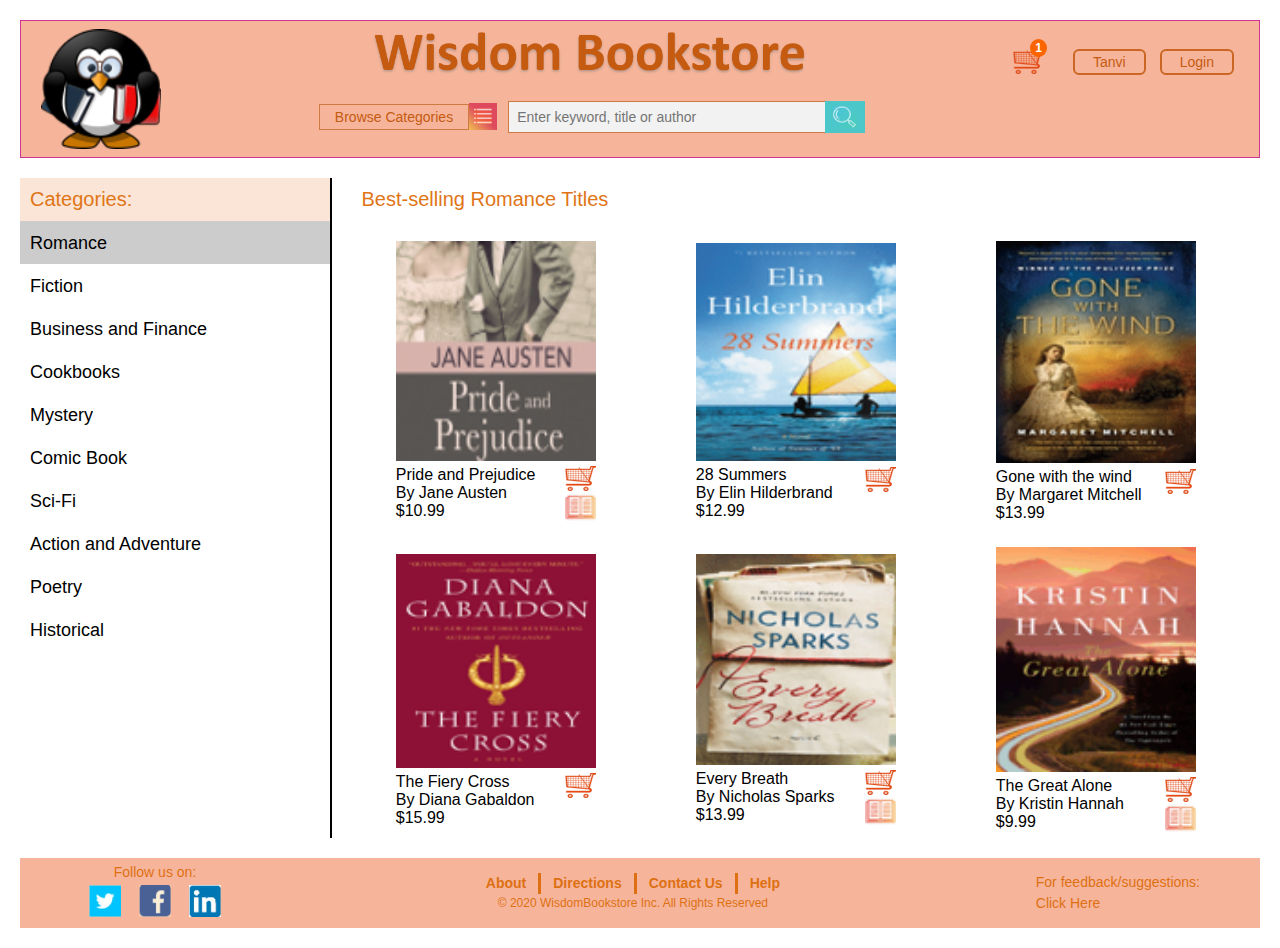
==== commit 222a7991: "changing update" ====
--- a/category.html
+++ b/category.html
@@ -100,7 +100,7 @@
             <div id="rightheader">
                 <div id="right-cart">
                     <div id="cartButton">
-                        <a href="#"><img src="images/site/cart-logo.png" alt="Cart Icon" /></a>
+                        <a href="cart.html"><img src="images/site/cart-logo.png" alt="Cart Icon" /></a>
                         <div id="cartCount">1</div>
                     </div>
                     <div id="loginButton">Tanvi</div>
@@ -109,28 +109,7 @@
                 
             </div>
         </header>
-        <!-- <section id="navigation-header">
-            <div class="navigation-items">
-                <ul>
-                    <li><div><img src="images/site/book.jpg" /></div>
-                        <h6>Books</h6>
-                    </li>
-                    <li><div><img src="images/site/paisay.jpg" /></div>
-                        <h6>Sell Books</h6>
-                    </li>
-                    <li><div><img src="images/site/book.jpg" /></div>
-                        <h6>eBooks</h6>
-                    </li>
-                    <li><div><img src="images/site/maga.jpg" /></div>
-                        <h6>Magazines</h6>
-                    </li>
-                    <li><div><img src="images/site/sale.jpg" /></div>
-                        <h6>Sale</h6>
-                    </li>
-                </ul>
-            </div>
-        </section> -->
-            
+        
            <main class="category-main">
                <!-- Left sidebar navigation start  -->
             <nav id="category-nav">
--- a/css/app-header.css
+++ b/css/app-header.css
@@ -11,8 +11,8 @@
 }
 /* left side header setting start  */
 #logo{
-width: 150px;
-height: 150px;
+width: 120px;
+height: 120px;
 }
 #logo img{
 width:100%;
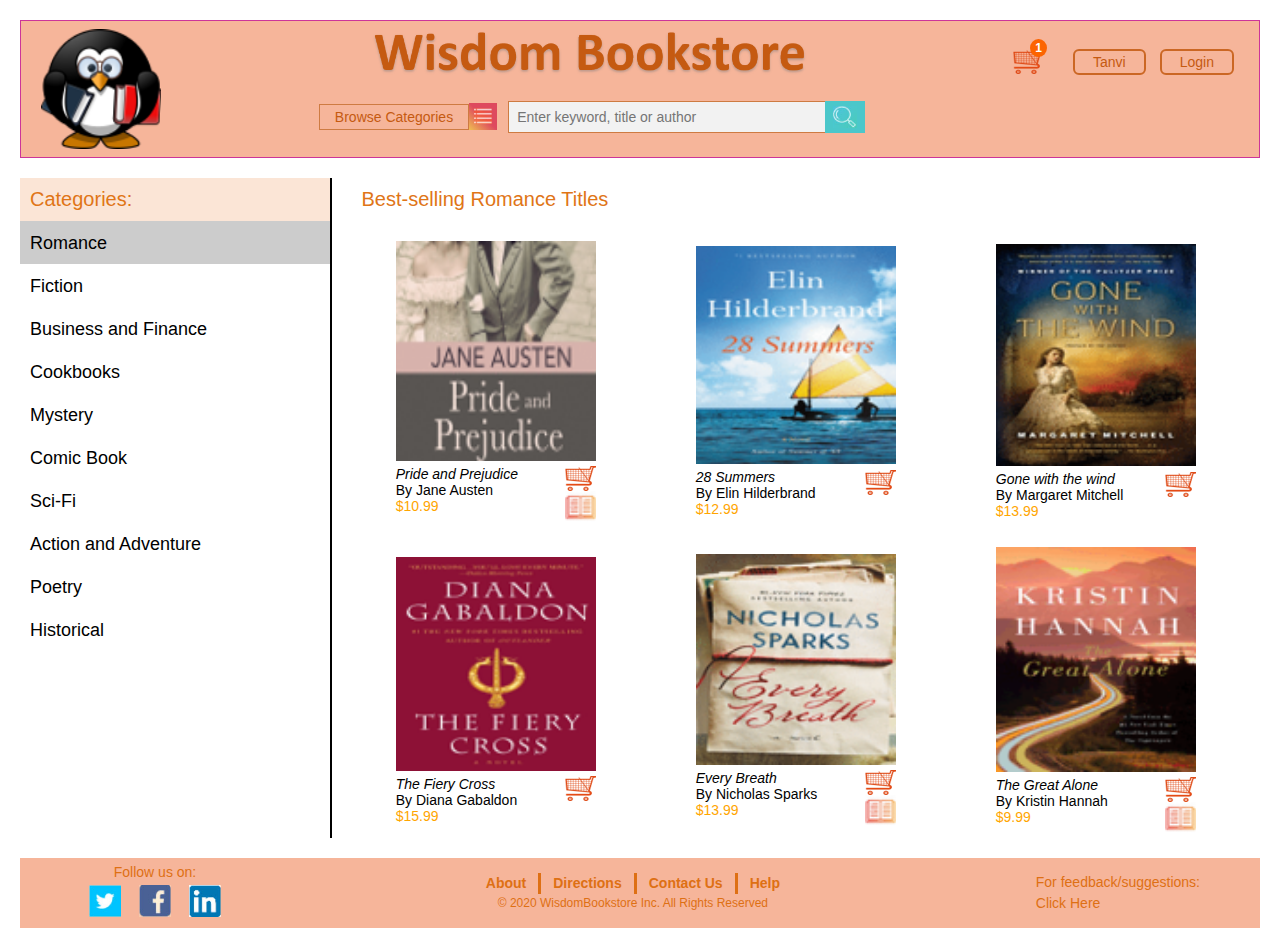
==== commit 5fa8723a: "changing update" ====
--- a/category.html
+++ b/category.html
@@ -160,7 +160,7 @@
                                 <img src="images/site/Picture1.png" alt="The Hobbit">
                             </a>
                         </div>
-                       <div id="image-text">
+                       <div id="image-text" class="cate-text">
                         <ul class="bookInfo">
                             <li class="bookTitle">Pride and Prejudice</li>
                             <li class="bookAuthor">By Jane Austen</li>
@@ -183,7 +183,7 @@
                             <img src="images/site/Picture2.png" alt="The Hobbit">
                         </a>
                     </div>
-                <div id="image-text">
+                <div id="image-text" class="cate-text">
                     <ul class="bookInfo">
                         <li class="bookTitle">28 Summers</li>
                         <li class="bookAuthor">By Elin Hilderbrand</li>
@@ -204,7 +204,7 @@
                             <img src="images/site/Picture3.png" alt="The Hobbit">
                         </a>
                     </div>
-                   <div id="image-text">
+                   <div id="image-text" class="cate-text">
                     <ul class="bookInfo">
                         <li class="bookTitle">Gone with the wind</li>
                         <li class="bookAuthor">By Margaret Mitchell</li>
@@ -225,7 +225,7 @@
                             <img src="images/site/Picture4.png" alt="The Hobbit">
                         </a>
                     </div>
-                   <div id="image-text">
+                   <div id="image-text" class="cate-text">
                     <ul class="bookInfo">
                         <li class="bookTitle">The Fiery Cross</li>
                         <li class="bookAuthor">By Diana Gabaldon</li>
@@ -246,7 +246,7 @@
                             <img src="images/site/Picture5.png" alt="The Hobbit">
                         </a>
                     </div>
-                   <div id="image-text">
+                   <div id="image-text" class="cate-text">
                     <ul class="bookInfo">
                         <li class="bookTitle">Every Breath</li>
                         <li class="bookAuthor">By Nicholas Sparks</li>
@@ -269,7 +269,7 @@
                             <img src="images/site/Picture6.png" alt="The Hobbit">
                         </a>
                     </div>
-                   <div id="image-text">
+                   <div id="image-text" class="cate-text">
                     <ul class="bookInfo">
                         <li class="bookTitle">The Great Alone</li>
                         <li class="bookAuthor">By Kristin Hannah</li>
--- a/css/category-book-list-item.css
+++ b/css/category-book-list-item.css
@@ -36,7 +36,7 @@
     padding: 5px 0px;
 }
 #image-text .bookInfo li{
-   font-size: 16px;
+   font-size: 14px;
    margin-right: 5px;
    text-align: left;
 }
@@ -57,3 +57,9 @@
 	width: 100%;
 	height: 100%;
 }
+.cate-text .bookTitle{
+  font-style: italic;
+}
+.cate-text .bookPrice{
+	color: orange;
+}